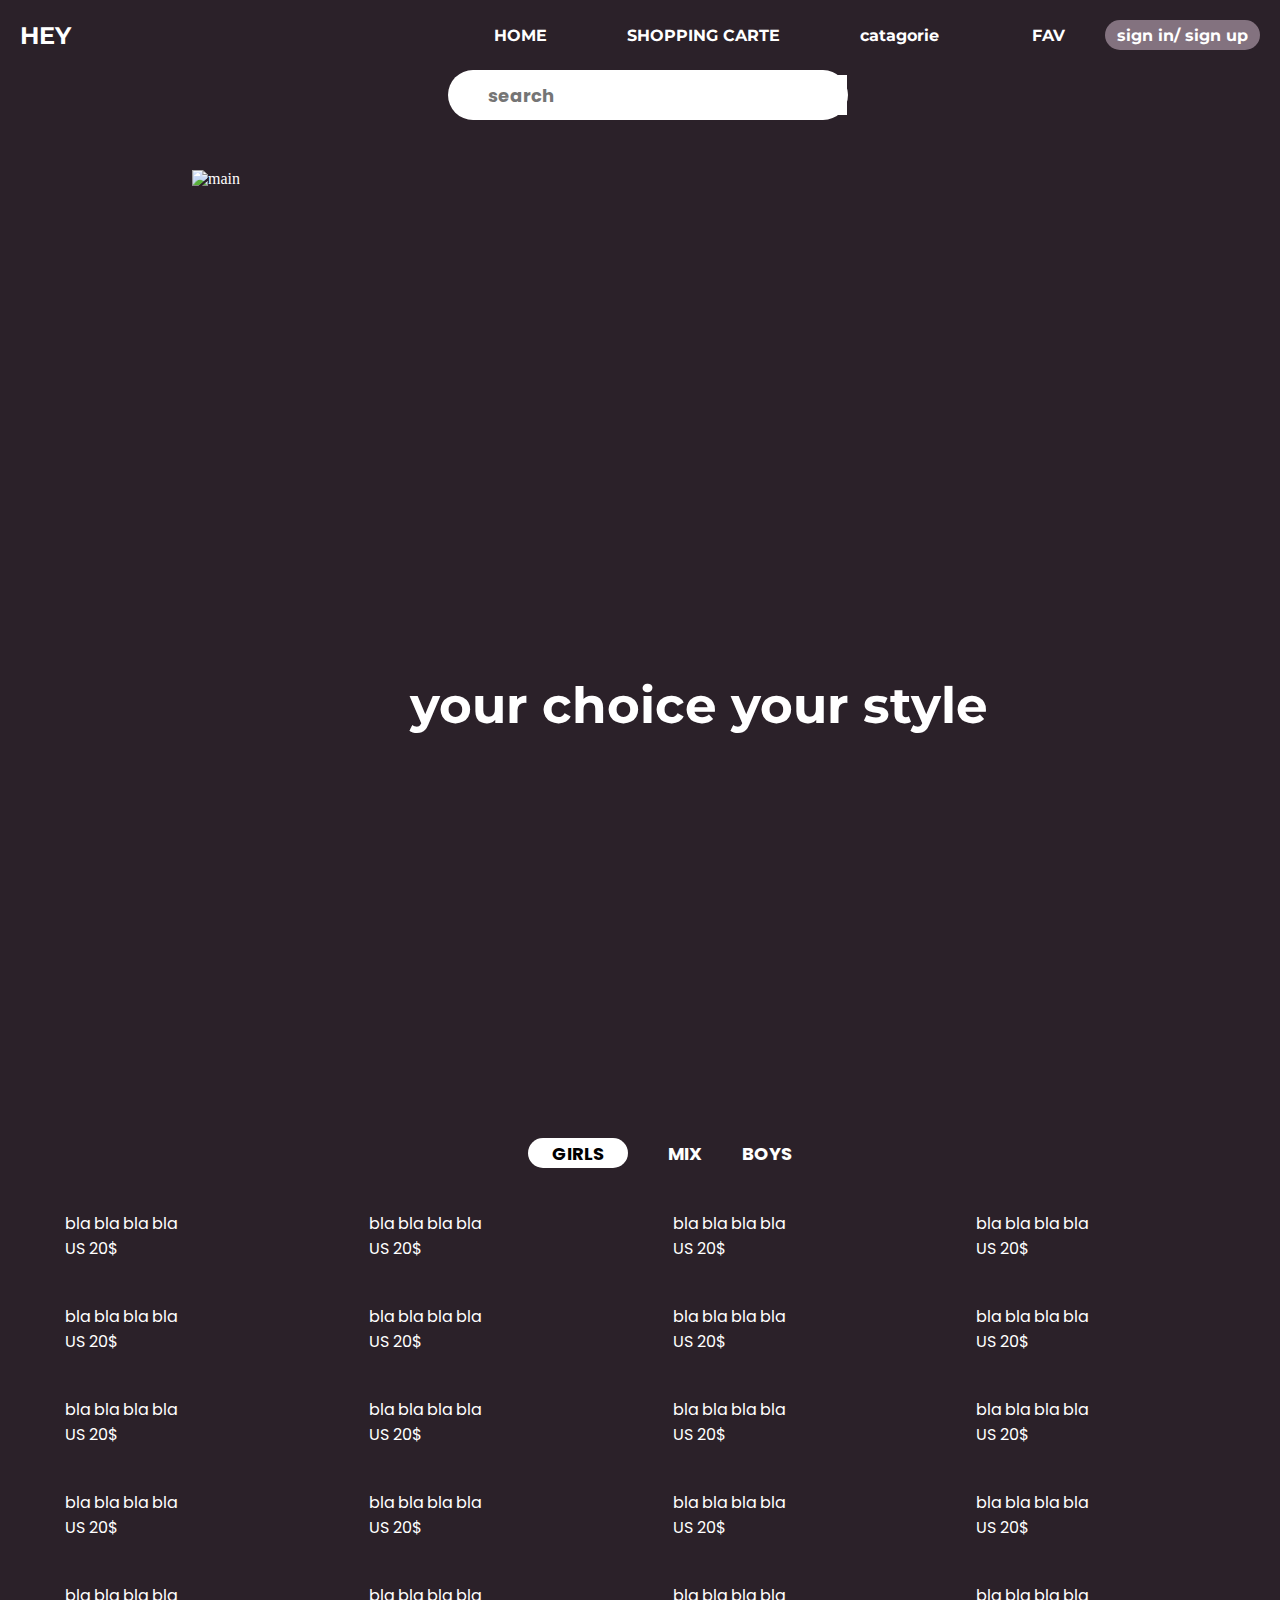
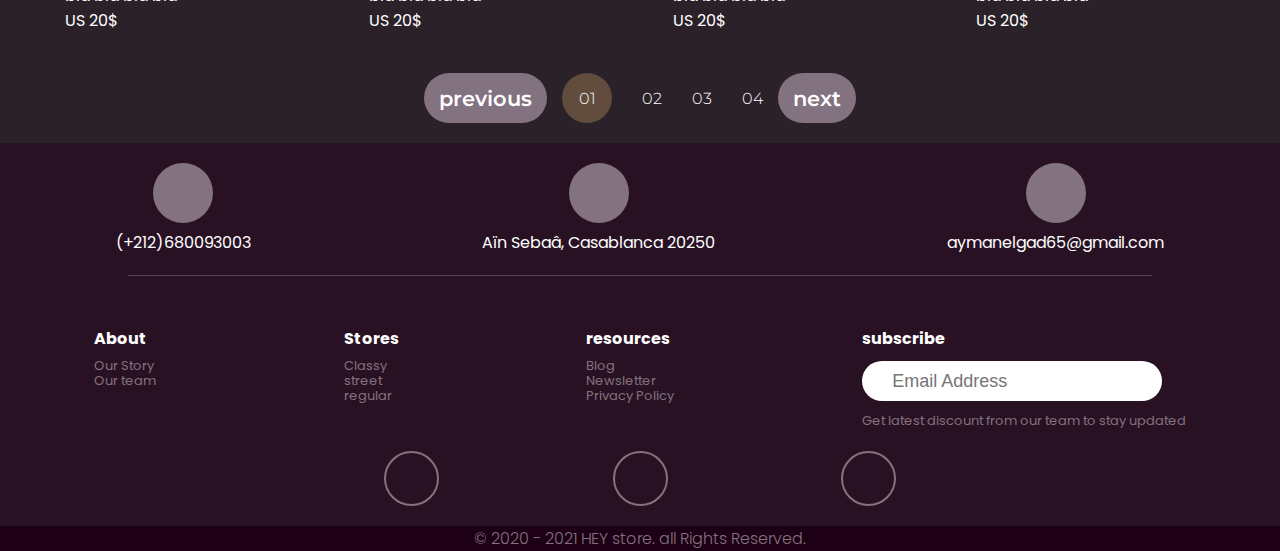
==== street/main.html @ 69650185 "first commit" ====
<!DOCTYPE html>
<html lang="en">
<head>
    <meta charset="UTF-8">
    <meta http-equiv="X-UA-Compatible" content="IE=edge">
    <link rel="stylesheet" href="/street/main.css">
    <script src="https://kit.fontawesome.com/e596ef0014.js" crossorigin="anonymous"></script>
    <meta name="viewport" content="width=device-width, initial-scale=1.0">
    <script src="https://kit.fontawesome.com/e596ef0014.js" crossorigin="anonymous"></script>
    <title>HEY</title>
</head>
<body>
    <header>
        <h2>HEY</h2>
        <nav>
            <ul class="nav">
                <a href="../main.html"><li>HOME</li></a>
                <a href=""><li>SHOPPING CARTE</li></a>
                <a href="/street/pages/catagorie.html"><li>catagorie</li></a>
                <a href=""><li><i class="fas fa-heart"></i>&ensp; FAV</li></a>
                <a href=""><button class="main-but">sign in/ sign up</button></a>
            </ul>
        </nav>
    </header>
    <main>
        <div class="container">
            <div class="search">
                <i class="fas fa-search"></i>
                <input placeholder="search" class="search-in" type = "search">
            </div>
            <img class="first-main" src="/street/img/main/main.png" alt="main">
            <h2 id="style">your choice your style</h2>
            <div id="grid">
                <div class="top-left">
                    <img src="/street/img/main/top-left.png" alt="">
                </div>
                <div class="top-right">
                    <img src="/street/img/main/top-right.png" alt="">
                </div>
                <div class="bot-left">
                    <img src="/street/img/main/bot-left.png" alt="">
                </div>
                <div class="mid">
                    <img src="/street/img/main/mid.png" alt="">
                </div>
                <div class="mid-right">
                    <img src="/street/img/main/mid-right.png" alt="">
                </div>
                <div class="mid-bot">
                    <img src="/street/img/main/mid-bot.png" alt="">
                </div>
            </div>
            <div class="my-girls-group">
                <div class="choose-group">
                    <a href="#"><button class="fill">GIRLS</button></a>
                    <a href="#"><button class="no-fill">MIX</button></a>
                    <a href="#"><button class="no-fill">BOYS</button></a>
                </div>
                <div class="group-container">
                    <div class="img-clo">
                        <div class="img-clo-grid">
                            <img src="/street/img/myG/01.png" alt="">
                            <p>bla bla bla bla <br> US 20$</p>
                        </div>
                        <div class="img-clo-grid">
                            <img src="/street/img/myG/02.png" alt="">
                            <p>bla bla bla bla <br> US 20$</p>
                        </div>
                        <div class="img-clo-grid">
                            <img src="/street/img/myG/03.png" alt="">
                            <p>bla bla bla bla <br> US 20$</p>
                        </div>
                        <div class="img-clo-grid">
                            <img src="/street/img/myG/04.png" alt="">
                            <p>bla bla bla bla <br> US 20$</p>
                        </div>
                        <div class="img-clo-grid">
                            <img src="/street/img/myG/05.png" alt="">
                            <p>bla bla bla bla <br> US 20$</p>
                        </div>
                        <div class="img-clo-grid">
                            <img src="/street/img/myG/06.png" alt="">
                            <p>bla bla bla bla <br> US 20$</p>
                        </div>
                        <div class="img-clo-grid">
                            <img src="/street/img/myG/07.png" alt="">
                            <p>bla bla bla bla <br> US 20$</p>
                        </div>
                        <div class="img-clo-grid">
                            <img src="/street/img/myG/08.png" alt="">
                            <p>bla bla bla bla <br> US 20$</p>
                        </div>
                        <div class="img-clo-grid">
                            <img src="/street/img/myG/09.png" alt="">
                            <p>bla bla bla bla <br> US 20$</p>
                        </div>
                        <div class="img-clo-grid">
                            <img src="/street/img/myG/10.png" alt="">
                            <p>bla bla bla bla <br> US 20$</p>
                        </div>
                        <div class="img-clo-grid">
                            <img src="/street/img/myG/11.png" alt="">
                            <p>bla bla bla bla <br> US 20$</p>
                        </div>
                        <div class="img-clo-grid">
                            <img src="/street/img/myG/12.png" alt="">
                            <p>bla bla bla bla <br> US 20$</p>
                        </div>
                        <div class="img-clo-grid">
                            <img src="/street/img/myG/13.png" alt="">
                            <p>bla bla bla bla <br> US 20$</p>
                        </div>
                        <div class="img-clo-grid">
                            <img src="/street/img/myG/14.png" alt="">
                            <p>bla bla bla bla <br> US 20$</p>
                        </div>
                        <div class="img-clo-grid">
                            <img src="/street/img/myG/15.png" alt="">
                            <p>bla bla bla bla <br> US 20$</p>
                        </div>
                        <div class="img-clo-grid">
                            <img src="/street/img/myG/16.png" alt="">
                            <p>bla bla bla bla <br> US 20$</p>
                        </div>
                        <div class="img-clo-grid">
                            <img src="/street/img/myG/17.png" alt="">
                            <p>bla bla bla bla <br> US 20$</p>
                        </div>
                        <div class="img-clo-grid">
                            <img src="/street/img/myG/18.png" alt="">
                            <p>bla bla bla bla <br> US 20$</p>
                        </div>
                        <div class="img-clo-grid">
                            <img src="/street/img/myG/19.png" alt="">
                            <p>bla bla bla bla <br> US 20$</p>
                        </div>
                        <div class="img-clo-grid">
                            <img src="/street/img/myG/20.png" alt="">
                            <p>bla bla bla bla <br> US 20$</p>
                        </div>
                    </div>
                    <div class="per-nex">
                        <button id="per-nex">previous</button>
                        <button class="num-per-nex round">01</button>
                        <button class="num-per-nex">02</button>
                        <button class="num-per-nex">03</button>
                        <button class="num-per-nex">04</button>
                        <button id="per-nex">next</button>
                    </div>
                </div>
            </div>
        </div>
    </main>
    <footer>
        <div id="all-icon">
            <div class="footer-cont">
                <i class="fas fa-phone"></i>
                <p>(+212)680093003</p>
            </div>
            <div class="footer-cont">
                <i class="fas fa-map-marker-alt"></i>
                <p>Aïn Sebaâ, Casablanca 20250</p>
            </div>
            <div class="footer-cont">
                <i class="fas fa-envelope"></i>
                <p>aymanelgad65@gmail.com</p>
            </div>
        </div>
        <hr/>
        <div class="more-info">
            <div class="last-in">
                <h4>About</h4>
                <p>Our Story</p>
                <p>Our team</p>
            </div>
            <div class="last-in">
                <h4>Stores</h4>
                <p>Classy</p>
                <p>street</p>
                <p>regular</p>
            </div>
            <div class="last-in">
                <h4>resources</h4>
                <p>Blog</p>
                <p>Newsletter</p>
                <p>Privacy Policy</p>
            </div>
            <div class="last-in">
                <h4>subscribe</h4>
                <div class="last-search">
                    <input type="email" placeholder="Email Address" id="search-in">
                    <i class="fas fa-arrow-right"></i>
                </div>
                <p class="p-search">Get latest discount from our team to stay updated</p>
            </div>
        </div>
        <div class="final-foo">
            <div class="social-con">
                <i class="fab fa-facebook-f"></i>
                <i class="fab fa-instagram"></i>
                <i class="fab fa-twitter"></i>
            </div>
            <div class="final-for-c">
                <p>&copy 2020 - 2021 HEY store. all Rights Reserved.</p>
            </div>
        </div>
    </footer>
</body>
</html>
---- street/main.css ----
@import url('https://fonts.googleapis.com/css2?family=Montserrat:wght@500;600;700;800;900&display=swap');
@import url('https://fonts.googleapis.com/css2?family=Poppins:wght@500;600&display=swap');
@import url('https://fonts.googleapis.com/css2?family=Poppins:wght@100;200;300&display=swap');

:root{
    --main-color-font: #fff;
    --big-font-family: 'Montserrat', sans-serif;
    --content-font-family: 'Poppins', sans-serif;
    --font-big-size: 1.5rem;
    --font-content-size: 1rem;
    --first-color: #2B2129;
    --second-color: #C4A1BD;
    --third-color: #83727F;
    --forth-color: #322013;
    --fifth-color: #614C3E;
}

html{
    height: 100%;
}

*{
    margin: 0;
    padding: 0;
    box-sizing: border-box;
}

body{
    background-color: var(--first-color);
    color: #fff;
    overflow-x: hidden;
    min-height: 100%;
    display: flex;
    flex-direction: column;
}
 
header{
    display: flex;
    justify-content: space-between;
    align-items: center;
    padding: 20px;
    font-family: var(--big-font-family);
    font-weight: 700;
}

.nav{
    display: flex;
    align-items: center;
}


li, a{
    list-style: none;
    color: #fff;
    margin-left: 40px;
    font-weight: 700;
    text-decoration: none;
}

.main-but{
    font-family: var(--big-font-family);
    background-color: var(--third-color);
    color: #fff;
    font-size: 16px;
    font-weight: 700;
    border: none;
    height: 30px;
    border-radius: 20px;
    width: 155px;
}

.search-in{
    font-family: var(--content-font-family);
    font-weight: bold;
    flex: 1;
    height: 40px;
    border: none;
    font-size: 18px;
    outline: none;
    padding-left: 10px;
}


.search{
    display: flex;
    align-items: center;
    width: 400px;
    height: 50px;
    background-color: #fff;
    border-radius: 30px;
    padding: 20px;
    position: relative;
    left: 35%;
}

.fa-search{
    font-size: 20px;
    color: #777;
    display: flex;
    margin-left: 10px;
    cursor: pointer;
}

.first-main{
    width: 1100px;
    position: relative;
    top: 50px;
    left: 15%;
}

#style{
    position: absolute;
    top: 75%;
    left: 32%;
    font-size: 50px;
    font-family: var(--big-font-family);
}

#grid{
    margin-top: 200px;
    margin-left: 20%;
    display: grid;
    height: 100vh;
    grid-template-columns: 1fr 1fr 1fr 1fr ;
    grid-template-rows: 1fr 1fr 1fr 1fr 1fr 1fr 1fr 1fr ;
    grid-template-areas: 
    "box01 box02 box02 box02"
    "box01 box04 box04 box05"
    "box03 box04 box04 box05"
    "box03 box04 box04 box05"
    "box03 box04 box04 box05"
    "box03 box06 box06 box05"
    "box03 box06 box06 box05"
    "box03 box06 box06 box05"
    ;
    width: 921px;
    height: 770px;
}

.top-left img{
    width: 339px;
}

.top-right img{
    width: 562px;
    margin-left: 20px;
}

.bot-left img{
    width: 339px;
    margin-top: 30px;
}

.mid img{
    width: 344px;
    margin-left: 20px;
    margin-top: 18px;
}

.mid-right img{
    width:198px ;
    margin-top: 18px;
}

.mid-bot img{
    width: 344px;
    margin-left: 20px;
    margin-top: 29px;
}

.top-left{
    grid-area: box01;
}

.top-right{
    grid-area: box02;
}

.bot-left{
    grid-area: box03;
}

.mid{
    grid-area: box04;
}

.mid-right{
    grid-area: box05;
}

.mid-bot{
    grid-area: box06;
}

.choose-group{
    display: flex;
    justify-content: center;
    align-items: center;
    padding-top: 30px;
}

.fill{
    color: #000;
    background-color: #fff;
    font-family: var(--content-font-family);
    font-weight: bold;
    font-size: 18px;
    border: none;
    outline: 0;
    width: 100px;
    height: 30px;
    border-radius: 20px;
    cursor: pointer;
}

.no-fill{
    background-color: transparent;
    border: none;
    color: #fff;
    font-size: 18px;
    font-weight: bold;
    font-family: var(--content-font-family);
    cursor: pointer;
}


.img-clo img{
    width: 280px;
    border-radius: 20px;
}

.img-clo{
    display: grid;
    padding: 20px 0px 0px 65px;
    justify-content: space-around;
    grid-template-columns: 1fr 1fr 1fr 1fr ;
    grid-template-rows: 1fr 1fr 1fr 1fr 1fr ;
    grid-template-areas: 
    "girl01 girl02 girl03 girl04"
    "girl05 girl06 girl07 girl08"
    "girl09 girl10 girl11 girl12"
    "girl13 girl14 girl15 girl16"
    "girl17 girl18 girl19 girl20"
    ;
}

.img-clo-grid p{
    font-family: var(--content-font-family);
    padding-bottom: 20px;
    padding-top: 5px;
}

.img-clo-grid:nth-of-type(1){
    grid-area: girl01;
}

.img-clo-grid:nth-of-type(2){
    grid-area: girl02;
}

.img-clo-grid:nth-of-type(3){
    grid-area: girl03;
}

.img-clo-grid:nth-of-type(4){
    grid-area: girl04;
}

.img-clo-grid:nth-of-type(5){
    grid-area: girl05;
}

.img-clo-grid:nth-of-type(6){
    grid-area: girl06;
}

.img-clo-grid:nth-of-type(7){
    grid-area: girl07;
}

.img-clo-grid:nth-of-type(8){
    grid-area: girl08;
}

.img-clo-grid:nth-of-type(9){
    grid-area: girl09;
}

.img-clo-grid:nth-of-type(10){
    grid-area: girl10;
}

.img-clo-grid:nth-of-type(11){
    grid-area: girl11;
}

.img-clo-grid:nth-of-type(12){
    grid-area: girl12;
}

.img-clo-grid:nth-of-type(13){
    grid-area: girl13;
}

.img-clo-grid:nth-of-type(14){
    grid-area: girl14;
}

.img-clo-grid:nth-of-type(15){
    grid-area: girl15;
}

.img-clo-grid:nth-of-type(16){
    grid-area: girl16;
}

.img-clo-grid:nth-of-type(17){
    grid-area: girl17;
}

.img-clo-grid:nth-of-type(18){
    grid-area: girl18;
}

.img-clo-grid:nth-of-type(19){
    grid-area: girl19;
}

.img-clo-grid:nth-of-type(20){
    grid-area: girl20;
}

.per-nex{
    display: flex;
    justify-content: center;
    margin-top: 20px;
    margin-bottom: 20px;
}

.per-nex button{
    border: none;
}

#per-nex{
    background-color: var(--third-color);
    padding: 8px 15px;
    color: var(--main-color-font);
    font-family: var(--big-font-family);
    font-size: 1.3rem;
    font-weight: 600;
    border-radius: 50px;
}

.round{
    background-color: var(--fifth-color) !important;
    width: 50px;
    height: 50px;
    border-radius: 50%;
}

.num-per-nex{
    background-color: transparent;
    color: var(--main-color-font);
    font-family: var(--big-font-family);
    font-size: 1rem;
    font-weight: 300;
    margin: 0px 15px 0px 15px;
}

#all-icon{
    display: flex;
    justify-content: space-around;
    margin-top: 20px;
    align-items: center;
    text-align: center;
}

footer{
    margin-top: auto;
    background-color: #291124;
}

.footer-cont{
    display: flex;
    flex-direction: column;
    align-items: center;
}

.footer-cont i{
    margin-bottom: 7px;
    font-size: 25px;
    display: flex;
    justify-content: center;
    align-items: center;
    background-color: var(--third-color);
    width: 60px;
    height: 60px;
    cursor: pointer;
    border-radius: 50%;
}

.footer-cont p{
    font-family: var(--content-font-family);
}

footer hr {
    border: none;
    background-color: var(--third-color);
    color: var(--third-color);
    height: 1px;
    width: 80%;
    margin: 20px 10% 50px 10%;
    opacity: 50%;
}

.more-info{
    display: flex;
    justify-content: space-around;
}

.last-in h4{
    margin-bottom: 10px;
    font-family: var(--content-font-family);
}

.last-in p{
    font-family: var(--content-font-family);
    margin-top: -5px;
    font-size: 13px;
    color: var(--third-color);
}

.p-search{
    margin-top: 10px !important;
}

.last-search{
    width: 300px;
    height: 35px;
    background-color: white;
    border-radius: 30px;
    display: flex;
    align-items: center;
    padding: 20px;
}

.last-search > i{
    font-size: 20px;
    color: #777;
    cursor: pointer;
}

.last-search > input{
    flex: 1;
    height: 40px;
    border: none;
    outline: none;
    font-size: 18px;
    padding-left: 10px;
}

.social-con{
    display: flex;
    justify-content: space-between;
    margin: 0px 30%;
    font-size: 25px;
    color: var(--third-color);
    margin-top: 20px;
}

.social-con i{
    border: 2px solid var(--third-color);
    display: flex;
    justify-content: center;
    align-items: center;
    width: 55px;
    height: 55px;
    border-radius: 50%;
}

.final-for-c{
    background-color: #1d0015;
}

.final-for-c p{
    display: flex;
    justify-content: center;
    margin-top: 20px;
    font-weight: 300;
    font-family: var(--content-font-family);
    color: var(--third-color);
}
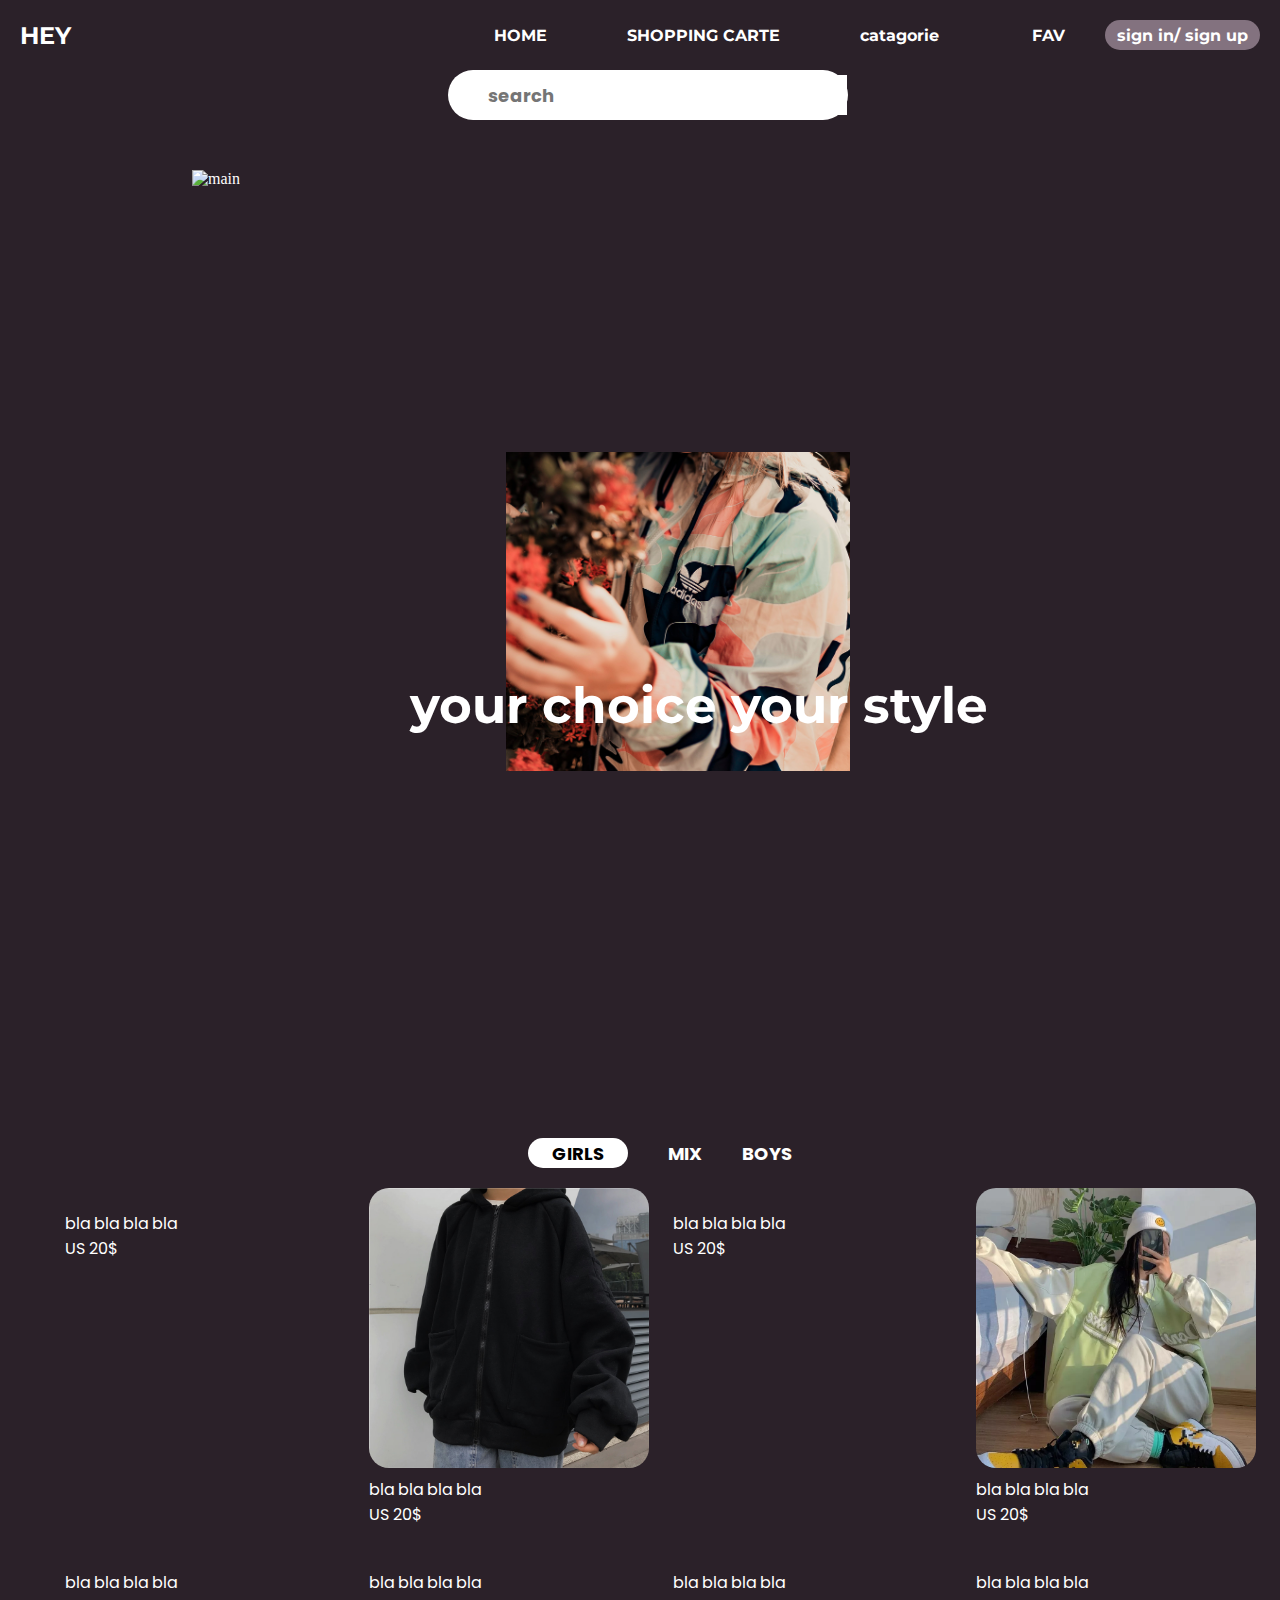
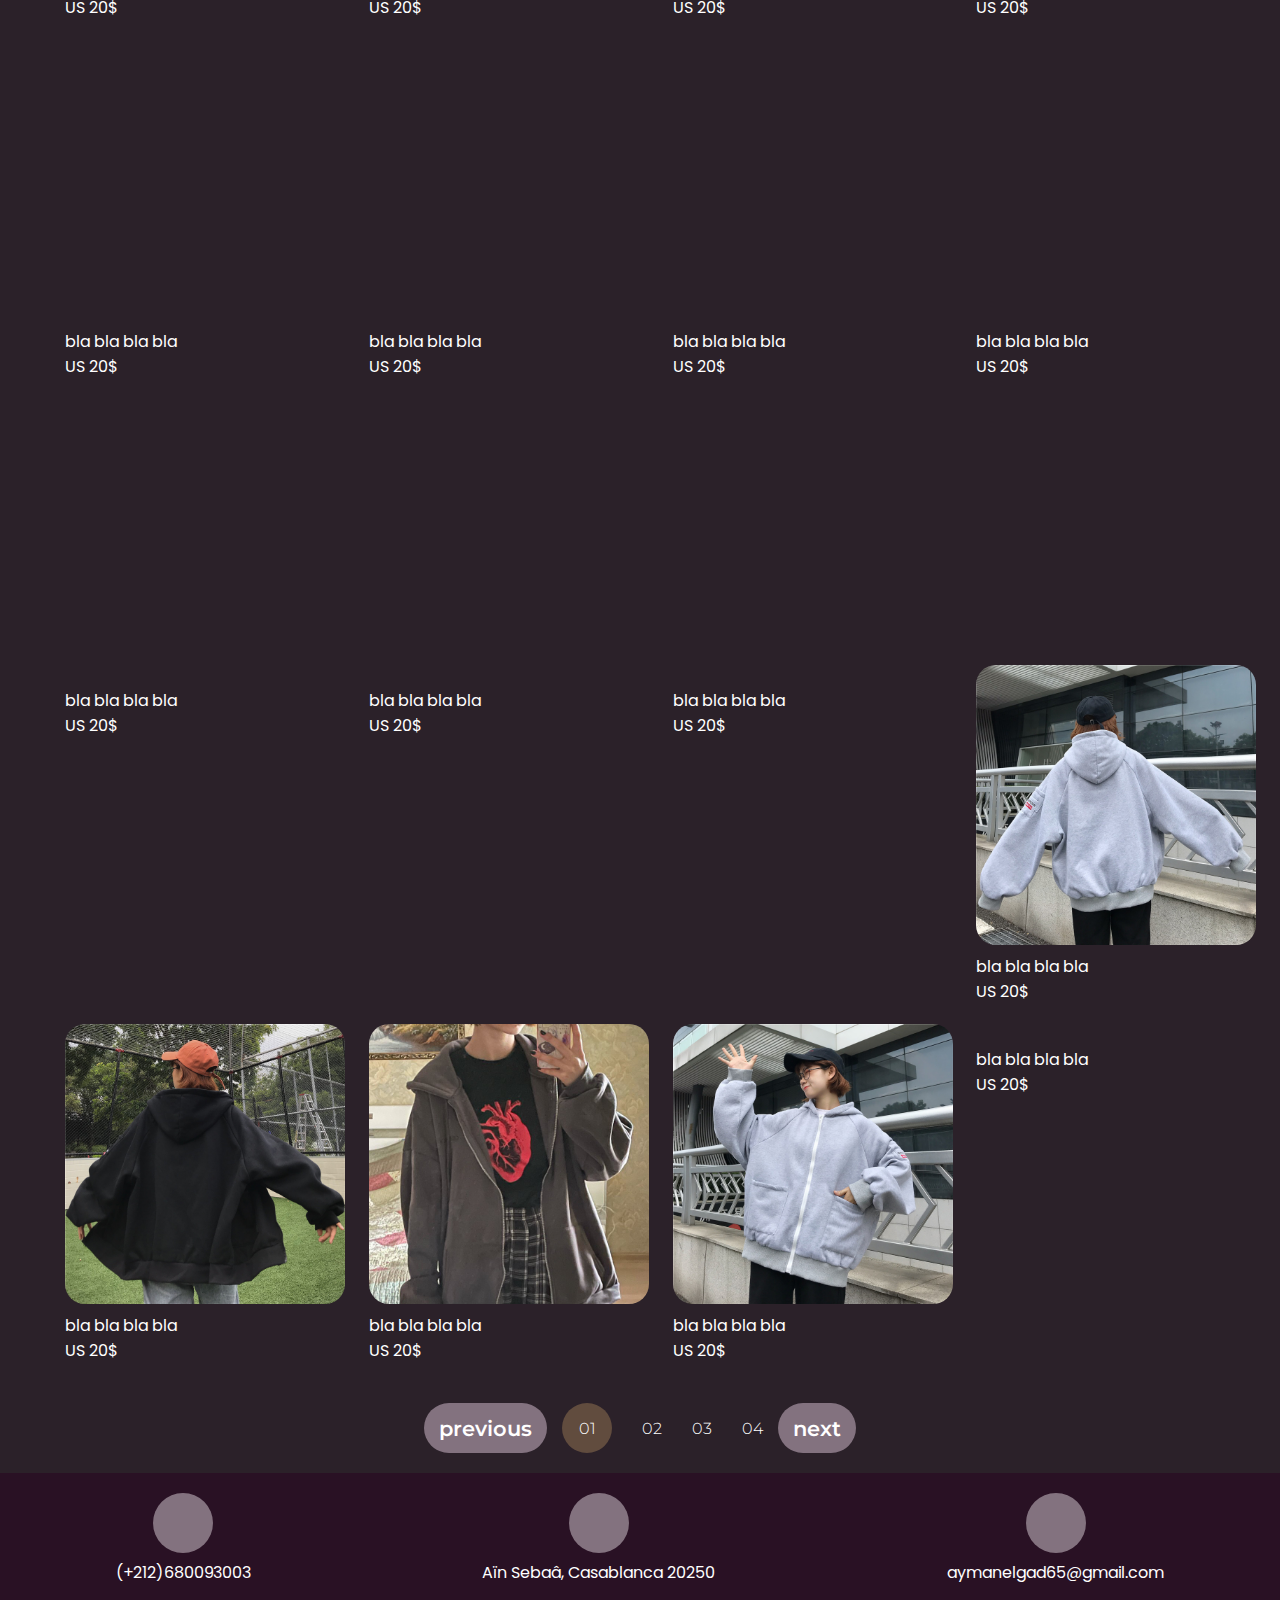
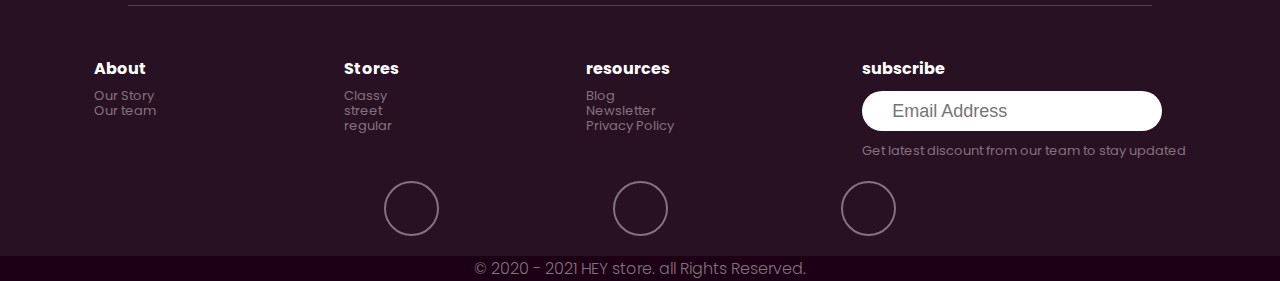
==== commit bca700e8: "lazy thing" ====
--- a/street/main.html
+++ b/street/main.html
@@ -38,16 +38,16 @@
                     <img src="/street/img/main/top-right.png" alt="">
                 </div>
                 <div class="bot-left">
-                    <img src="/street/img/main/bot-left.png" alt="">
+                    <img loading="lazy" src="/street/img/main/bot-left.png" alt="">
                 </div>
                 <div class="mid">
-                    <img src="/street/img/main/mid.png" alt="">
+                    <img loading="lazy" src="/street/img/main/mid.png" alt="">
                 </div>
                 <div class="mid-right">
-                    <img src="/street/img/main/mid-right.png" alt="">
+                    <img loading="lazy" src="/street/img/main/mid-right.png" alt="">
                 </div>
                 <div class="mid-bot">
-                    <img src="/street/img/main/mid-bot.png" alt="">
+                    <img loading="lazy" src="/street/img/main/mid-bot.png" alt="">
                 </div>
             </div>
             <div class="my-girls-group">
@@ -59,83 +59,83 @@
                 <div class="group-container">
                     <div class="img-clo">
                         <div class="img-clo-grid">
-                            <img src="/street/img/myG/01.png" alt="">
-                            <p>bla bla bla bla <br> US 20$</p>
-                        </div>
-                        <div class="img-clo-grid">
-                            <img src="/street/img/myG/02.png" alt="">
-                            <p>bla bla bla bla <br> US 20$</p>
-                        </div>
-                        <div class="img-clo-grid">
-                            <img src="/street/img/myG/03.png" alt="">
-                            <p>bla bla bla bla <br> US 20$</p>
-                        </div>
-                        <div class="img-clo-grid">
-                            <img src="/street/img/myG/04.png" alt="">
-                            <p>bla bla bla bla <br> US 20$</p>
-                        </div>
-                        <div class="img-clo-grid">
-                            <img src="/street/img/myG/05.png" alt="">
-                            <p>bla bla bla bla <br> US 20$</p>
-                        </div>
-                        <div class="img-clo-grid">
-                            <img src="/street/img/myG/06.png" alt="">
-                            <p>bla bla bla bla <br> US 20$</p>
-                        </div>
-                        <div class="img-clo-grid">
-                            <img src="/street/img/myG/07.png" alt="">
-                            <p>bla bla bla bla <br> US 20$</p>
-                        </div>
-                        <div class="img-clo-grid">
-                            <img src="/street/img/myG/08.png" alt="">
-                            <p>bla bla bla bla <br> US 20$</p>
-                        </div>
-                        <div class="img-clo-grid">
-                            <img src="/street/img/myG/09.png" alt="">
-                            <p>bla bla bla bla <br> US 20$</p>
-                        </div>
-                        <div class="img-clo-grid">
-                            <img src="/street/img/myG/10.png" alt="">
-                            <p>bla bla bla bla <br> US 20$</p>
-                        </div>
-                        <div class="img-clo-grid">
-                            <img src="/street/img/myG/11.png" alt="">
-                            <p>bla bla bla bla <br> US 20$</p>
-                        </div>
-                        <div class="img-clo-grid">
-                            <img src="/street/img/myG/12.png" alt="">
-                            <p>bla bla bla bla <br> US 20$</p>
-                        </div>
-                        <div class="img-clo-grid">
-                            <img src="/street/img/myG/13.png" alt="">
-                            <p>bla bla bla bla <br> US 20$</p>
-                        </div>
-                        <div class="img-clo-grid">
-                            <img src="/street/img/myG/14.png" alt="">
-                            <p>bla bla bla bla <br> US 20$</p>
-                        </div>
-                        <div class="img-clo-grid">
-                            <img src="/street/img/myG/15.png" alt="">
-                            <p>bla bla bla bla <br> US 20$</p>
-                        </div>
-                        <div class="img-clo-grid">
-                            <img src="/street/img/myG/16.png" alt="">
-                            <p>bla bla bla bla <br> US 20$</p>
-                        </div>
-                        <div class="img-clo-grid">
-                            <img src="/street/img/myG/17.png" alt="">
-                            <p>bla bla bla bla <br> US 20$</p>
-                        </div>
-                        <div class="img-clo-grid">
-                            <img src="/street/img/myG/18.png" alt="">
-                            <p>bla bla bla bla <br> US 20$</p>
-                        </div>
-                        <div class="img-clo-grid">
-                            <img src="/street/img/myG/19.png" alt="">
-                            <p>bla bla bla bla <br> US 20$</p>
-                        </div>
-                        <div class="img-clo-grid">
-                            <img src="/street/img/myG/20.png" alt="">
+                            <img loading="lazy" src="/street/img/myG/01.png" alt="">
+                            <p>bla bla bla bla <br> US 20$</p>
+                        </div>
+                        <div class="img-clo-grid">
+                            <img loading="lazy" src="/street/img/myG/02.png" alt="">
+                            <p>bla bla bla bla <br> US 20$</p>
+                        </div>
+                        <div class="img-clo-grid">
+                            <img loading="lazy" src="/street/img/myG/03.png" alt="">
+                            <p>bla bla bla bla <br> US 20$</p>
+                        </div>
+                        <div class="img-clo-grid">
+                            <img loading="lazy" src="/street/img/myG/04.png" alt="">
+                            <p>bla bla bla bla <br> US 20$</p>
+                        </div>
+                        <div class="img-clo-grid">
+                            <img loading="lazy" src="/street/img/myG/05.png" alt="">
+                            <p>bla bla bla bla <br> US 20$</p>
+                        </div>
+                        <div class="img-clo-grid">
+                            <img loading="lazy" src="/street/img/myG/06.png" alt="">
+                            <p>bla bla bla bla <br> US 20$</p>
+                        </div>
+                        <div class="img-clo-grid">
+                            <img loading="lazy" src="/street/img/myG/07.png" alt="">
+                            <p>bla bla bla bla <br> US 20$</p>
+                        </div>
+                        <div class="img-clo-grid">
+                            <img loading="lazy" src="/street/img/myG/08.png" alt="">
+                            <p>bla bla bla bla <br> US 20$</p>
+                        </div>
+                        <div class="img-clo-grid">
+                            <img loading="lazy" src="/street/img/myG/09.png" alt="">
+                            <p>bla bla bla bla <br> US 20$</p>
+                        </div>
+                        <div class="img-clo-grid">
+                            <img loading="lazy" src="/street/img/myG/10.png" alt="">
+                            <p>bla bla bla bla <br> US 20$</p>
+                        </div>
+                        <div class="img-clo-grid">
+                            <img loading="lazy" src="/street/img/myG/11.png" alt="">
+                            <p>bla bla bla bla <br> US 20$</p>
+                        </div>
+                        <div class="img-clo-grid">
+                            <img loading="lazy" src="/street/img/myG/12.png" alt="">
+                            <p>bla bla bla bla <br> US 20$</p>
+                        </div>
+                        <div class="img-clo-grid">
+                            <img loading="lazy" src="/street/img/myG/13.png" alt="">
+                            <p>bla bla bla bla <br> US 20$</p>
+                        </div>
+                        <div class="img-clo-grid">
+                            <img loading="lazy" src="/street/img/myG/14.png" alt="">
+                            <p>bla bla bla bla <br> US 20$</p>
+                        </div>
+                        <div class="img-clo-grid">
+                            <img loading="lazy" src="/street/img/myG/15.png" alt="">
+                            <p>bla bla bla bla <br> US 20$</p>
+                        </div>
+                        <div class="img-clo-grid">
+                            <img loading="lazy" src="/street/img/myG/16.png" alt="">
+                            <p>bla bla bla bla <br> US 20$</p>
+                        </div>
+                        <div class="img-clo-grid">
+                            <img loading="lazy" src="/street/img/myG/17.png" alt="">
+                            <p>bla bla bla bla <br> US 20$</p>
+                        </div>
+                        <div class="img-clo-grid">
+                            <img loading="lazy" src="/street/img/myG/18.png" alt="">
+                            <p>bla bla bla bla <br> US 20$</p>
+                        </div>
+                        <div class="img-clo-grid">
+                            <img loading="lazy" src="/street/img/myG/19.png" alt="">
+                            <p>bla bla bla bla <br> US 20$</p>
+                        </div>
+                        <div class="img-clo-grid">
+                            <img loading="lazy" src="/street/img/myG/20.png" alt="">
                             <p>bla bla bla bla <br> US 20$</p>
                         </div>
                     </div>
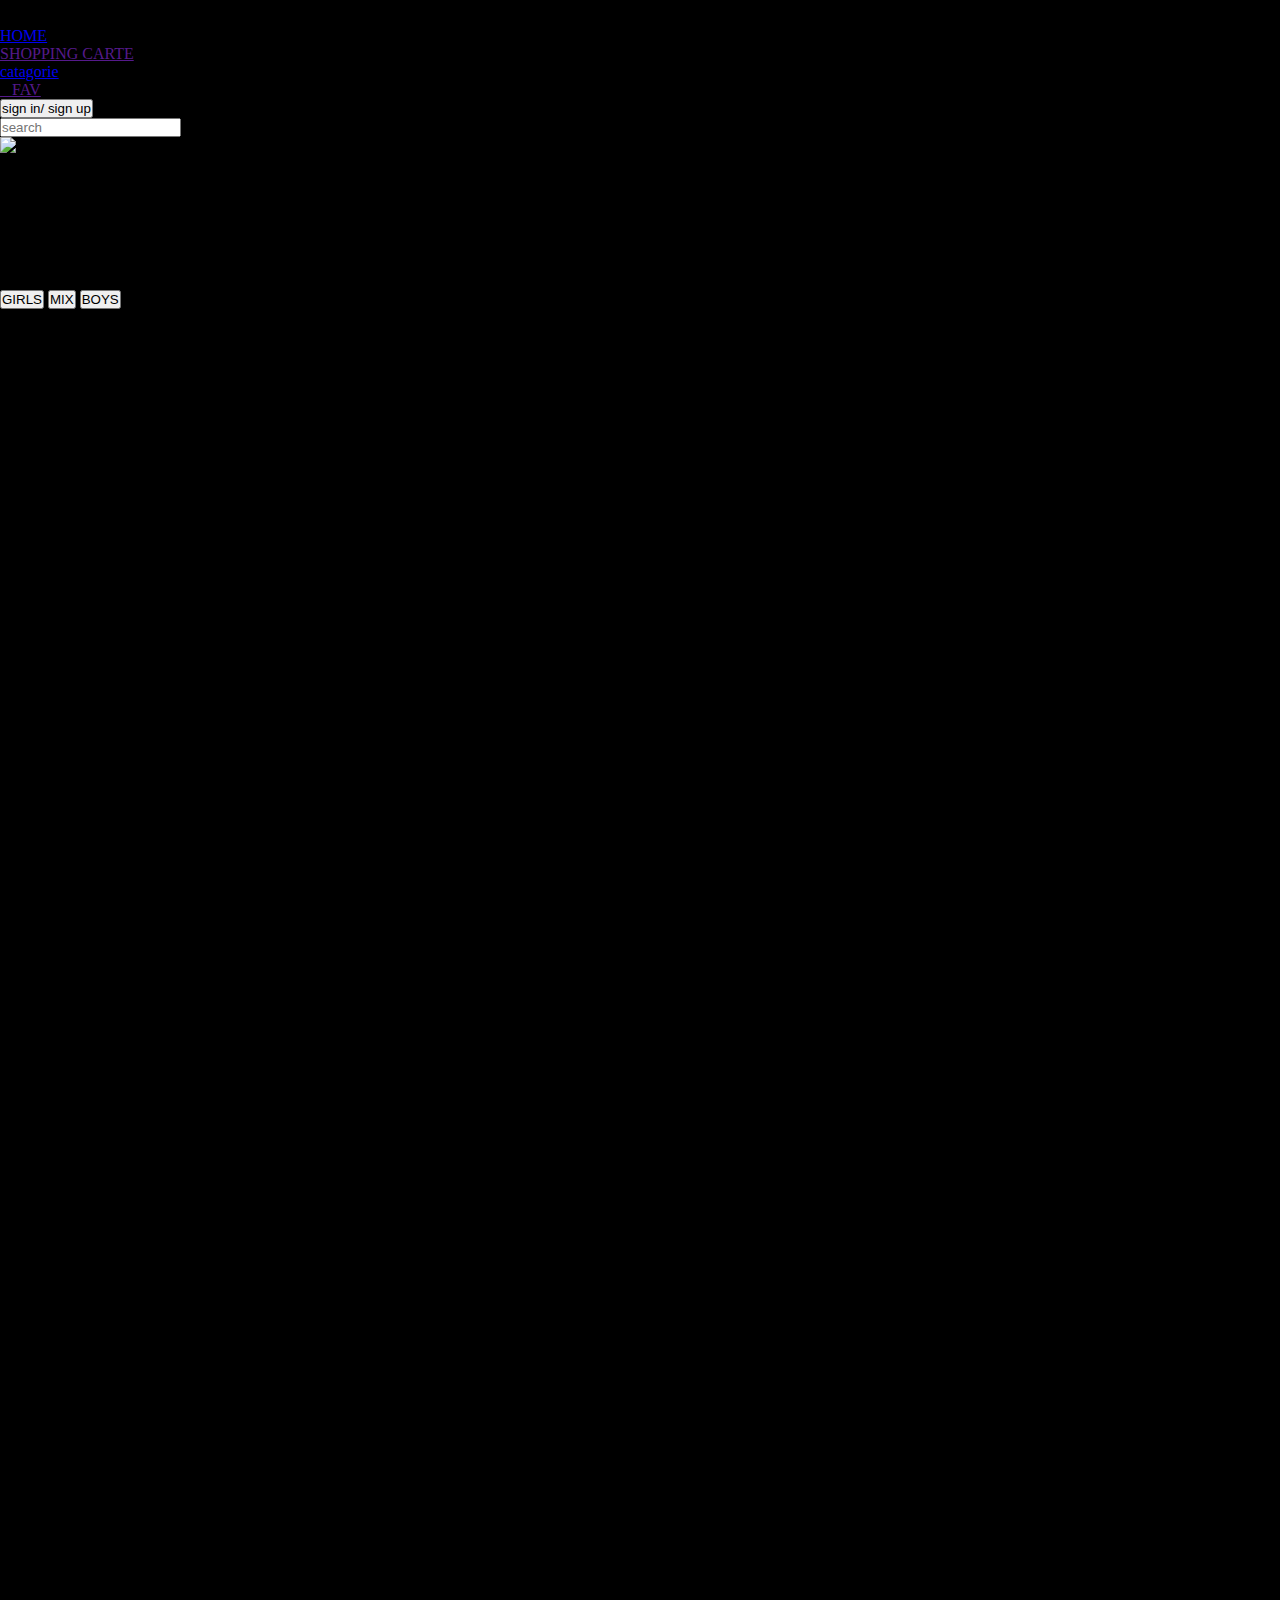
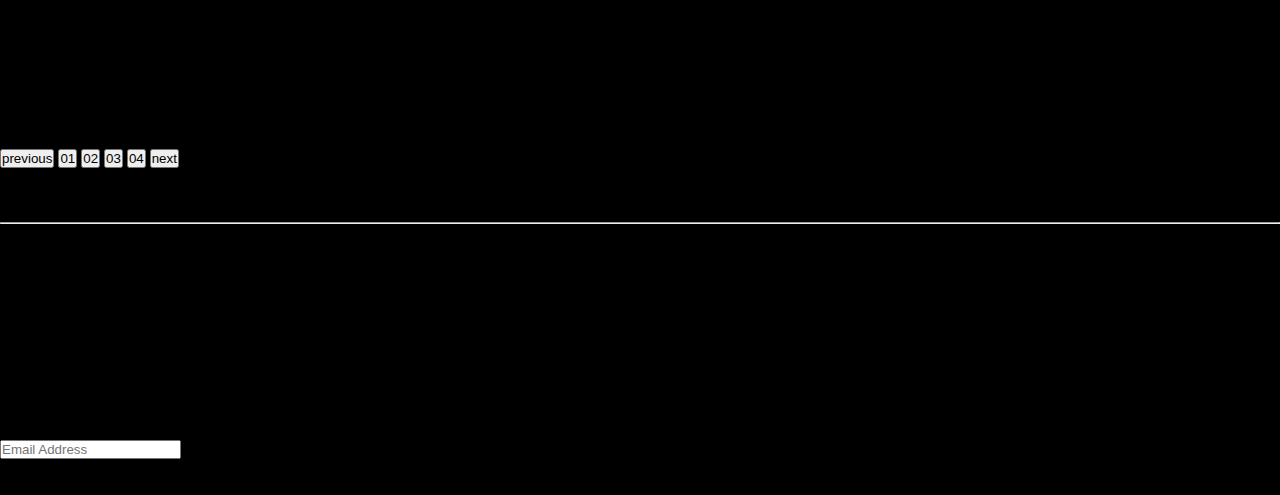
==== commit cb9584f9: "lili" ====
--- a/street/main.html
+++ b/street/main.html
@@ -3,7 +3,7 @@
 <head>
     <meta charset="UTF-8">
     <meta http-equiv="X-UA-Compatible" content="IE=edge">
-    <link rel="stylesheet" href="/street/main.css">
+    <link rel="stylesheet" href="/main.css">
     <script src="https://kit.fontawesome.com/e596ef0014.js" crossorigin="anonymous"></script>
     <meta name="viewport" content="width=device-width, initial-scale=1.0">
     <script src="https://kit.fontawesome.com/e596ef0014.js" crossorigin="anonymous"></script>
@@ -16,7 +16,7 @@
             <ul class="nav">
                 <a href="../main.html"><li>HOME</li></a>
                 <a href=""><li>SHOPPING CARTE</li></a>
-                <a href="/street/pages/catagorie.html"><li>catagorie</li></a>
+                <a href="/pages/catagorie.html"><li>catagorie</li></a>
                 <a href=""><li><i class="fas fa-heart"></i>&ensp; FAV</li></a>
                 <a href=""><button class="main-but">sign in/ sign up</button></a>
             </ul>
@@ -28,26 +28,26 @@
                 <i class="fas fa-search"></i>
                 <input placeholder="search" class="search-in" type = "search">
             </div>
-            <img class="first-main" src="/street/img/main/main.png" alt="main">
+            <img class="first-main" src="/img/main/main.png" alt="main">
             <h2 id="style">your choice your style</h2>
             <div id="grid">
                 <div class="top-left">
-                    <img src="/street/img/main/top-left.png" alt="">
+                    <img src="/img/main/top-left.png" alt="">
                 </div>
                 <div class="top-right">
-                    <img src="/street/img/main/top-right.png" alt="">
+                    <img src="/img/main/top-right.png" alt="">
                 </div>
                 <div class="bot-left">
-                    <img loading="lazy" src="/street/img/main/bot-left.png" alt="">
+                    <img loading="lazy" src="/img/main/bot-left.png" alt="">
                 </div>
                 <div class="mid">
-                    <img loading="lazy" src="/street/img/main/mid.png" alt="">
+                    <img loading="lazy" src="/img/main/mid.png" alt="">
                 </div>
                 <div class="mid-right">
-                    <img loading="lazy" src="/street/img/main/mid-right.png" alt="">
+                    <img loading="lazy" src="/img/main/mid-right.png" alt="">
                 </div>
                 <div class="mid-bot">
-                    <img loading="lazy" src="/street/img/main/mid-bot.png" alt="">
+                    <img loading="lazy" src="/img/main/mid-bot.png" alt="">
                 </div>
             </div>
             <div class="my-girls-group">
@@ -59,84 +59,124 @@
                 <div class="group-container">
                     <div class="img-clo">
                         <div class="img-clo-grid">
-                            <img loading="lazy" src="/street/img/myG/01.png" alt="">
-                            <p>bla bla bla bla <br> US 20$</p>
-                        </div>
-                        <div class="img-clo-grid">
-                            <img loading="lazy" src="/street/img/myG/02.png" alt="">
-                            <p>bla bla bla bla <br> US 20$</p>
-                        </div>
-                        <div class="img-clo-grid">
-                            <img loading="lazy" src="/street/img/myG/03.png" alt="">
-                            <p>bla bla bla bla <br> US 20$</p>
-                        </div>
-                        <div class="img-clo-grid">
-                            <img loading="lazy" src="/street/img/myG/04.png" alt="">
-                            <p>bla bla bla bla <br> US 20$</p>
-                        </div>
-                        <div class="img-clo-grid">
-                            <img loading="lazy" src="/street/img/myG/05.png" alt="">
-                            <p>bla bla bla bla <br> US 20$</p>
-                        </div>
-                        <div class="img-clo-grid">
-                            <img loading="lazy" src="/street/img/myG/06.png" alt="">
-                            <p>bla bla bla bla <br> US 20$</p>
-                        </div>
-                        <div class="img-clo-grid">
-                            <img loading="lazy" src="/street/img/myG/07.png" alt="">
-                            <p>bla bla bla bla <br> US 20$</p>
-                        </div>
-                        <div class="img-clo-grid">
-                            <img loading="lazy" src="/street/img/myG/08.png" alt="">
-                            <p>bla bla bla bla <br> US 20$</p>
-                        </div>
-                        <div class="img-clo-grid">
-                            <img loading="lazy" src="/street/img/myG/09.png" alt="">
-                            <p>bla bla bla bla <br> US 20$</p>
-                        </div>
-                        <div class="img-clo-grid">
-                            <img loading="lazy" src="/street/img/myG/10.png" alt="">
-                            <p>bla bla bla bla <br> US 20$</p>
-                        </div>
-                        <div class="img-clo-grid">
-                            <img loading="lazy" src="/street/img/myG/11.png" alt="">
-                            <p>bla bla bla bla <br> US 20$</p>
-                        </div>
-                        <div class="img-clo-grid">
-                            <img loading="lazy" src="/street/img/myG/12.png" alt="">
-                            <p>bla bla bla bla <br> US 20$</p>
-                        </div>
-                        <div class="img-clo-grid">
-                            <img loading="lazy" src="/street/img/myG/13.png" alt="">
-                            <p>bla bla bla bla <br> US 20$</p>
-                        </div>
-                        <div class="img-clo-grid">
-                            <img loading="lazy" src="/street/img/myG/14.png" alt="">
-                            <p>bla bla bla bla <br> US 20$</p>
-                        </div>
-                        <div class="img-clo-grid">
-                            <img loading="lazy" src="/street/img/myG/15.png" alt="">
-                            <p>bla bla bla bla <br> US 20$</p>
-                        </div>
-                        <div class="img-clo-grid">
-                            <img loading="lazy" src="/street/img/myG/16.png" alt="">
-                            <p>bla bla bla bla <br> US 20$</p>
-                        </div>
-                        <div class="img-clo-grid">
-                            <img loading="lazy" src="/street/img/myG/17.png" alt="">
-                            <p>bla bla bla bla <br> US 20$</p>
-                        </div>
-                        <div class="img-clo-grid">
-                            <img loading="lazy" src="/street/img/myG/18.png" alt="">
-                            <p>bla bla bla bla <br> US 20$</p>
-                        </div>
-                        <div class="img-clo-grid">
-                            <img loading="lazy" src="/street/img/myG/19.png" alt="">
-                            <p>bla bla bla bla <br> US 20$</p>
-                        </div>
-                        <div class="img-clo-grid">
-                            <img loading="lazy" src="/street/img/myG/20.png" alt="">
-                            <p>bla bla bla bla <br> US 20$</p>
+                            <img loading="lazy" src="/img/myG/01.png" alt="">
+                            <p>nice shirt for summer</p> <br>
+                            <i class="fas fa-star"></i> <i class="fas fa-star"></i> <i class="fas fa-star"></i> <i class="fas fa-star-half-alt"></i> <i class="far fa-star"></i>
+                            <p>US 20$</p>
+                        </div>
+                        <div class="img-clo-grid">
+                            <img loading="lazy" src="/img/myG/02.png" alt="">
+                            <p>nice shirt for summer</p> <br>
+                            <i class="fas fa-star"></i> <i class="fas fa-star"></i> <i class="fas fa-star"></i> <i class="fas fa-star-half-alt"></i> <i class="far fa-star"></i>
+                            <p>US 20$</p>
+                        </div>
+                        <div class="img-clo-grid">
+                            <img loading="lazy" src="/img/myG/03.png" alt="">
+                            <p>nice shirt for summer</p> <br>
+                            <i class="fas fa-star"></i> <i class="fas fa-star"></i> <i class="fas fa-star"></i> <i class="fas fa-star-half-alt"></i> <i class="far fa-star"></i>
+                            <p>US 20$</p>
+                        </div>
+                        <div class="img-clo-grid">
+                            <img loading="lazy" src="/img/myG/04.png" alt="">
+                            <p>nice shirt for summer</p> <br>
+                            <i class="fas fa-star"></i> <i class="fas fa-star"></i> <i class="fas fa-star"></i> <i class="fas fa-star-half-alt"></i> <i class="far fa-star"></i>
+                            <p>US 20$</p>
+                        </div>
+                        <div class="img-clo-grid">
+                            <img loading="lazy" src="/img/myG/05.png" alt="">
+                            <p>nice shirt for summer</p> <br>
+                            <i class="fas fa-star"></i> <i class="fas fa-star"></i> <i class="fas fa-star"></i> <i class="fas fa-star-half-alt"></i> <i class="far fa-star"></i>
+                            <p>US 20$</p>
+                        </div>
+                        <div class="img-clo-grid">
+                            <img loading="lazy" src="/img/myG/06.png" alt="">
+                            <p>nice shirt for summer</p> <br>
+                            <i class="fas fa-star"></i> <i class="fas fa-star"></i> <i class="fas fa-star"></i> <i class="fas fa-star-half-alt"></i> <i class="far fa-star"></i>
+                            <p>US 20$</p>
+                        </div>
+                        <div class="img-clo-grid">
+                            <img loading="lazy" src="/img/myG/07.png" alt="">
+                            <p>nice shirt for summer</p> <br>
+                            <i class="fas fa-star"></i> <i class="fas fa-star"></i> <i class="fas fa-star"></i> <i class="fas fa-star-half-alt"></i> <i class="far fa-star"></i>
+                            <p>US 20$</p>
+                        </div>
+                        <div class="img-clo-grid">
+                            <img loading="lazy" src="/img/myG/08.png" alt="">
+                            <p>nice shirt for summer</p> <br>
+                            <i class="fas fa-star"></i> <i class="fas fa-star"></i> <i class="fas fa-star"></i> <i class="fas fa-star-half-alt"></i> <i class="far fa-star"></i>
+                            <p>US 20$</p>
+                        </div>
+                        <div class="img-clo-grid">
+                            <img loading="lazy" src="/img/myG/09.png" alt="">
+                            <p>nice shirt for summer</p> <br>
+                            <i class="fas fa-star"></i> <i class="fas fa-star"></i> <i class="fas fa-star"></i> <i class="fas fa-star-half-alt"></i> <i class="far fa-star"></i>
+                            <p>US 20$</p>
+                        </div>
+                        <div class="img-clo-grid">
+                            <img loading="lazy" src="/img/myG/10.png" alt="">
+                            <p>nice shirt for summer</p> <br>
+                            <i class="fas fa-star"></i> <i class="fas fa-star"></i> <i class="fas fa-star"></i> <i class="fas fa-star-half-alt"></i> <i class="far fa-star"></i>
+                            <p>US 20$</p>
+                        </div>
+                        <div class="img-clo-grid">
+                            <img loading="lazy" src="/img/myG/11.png" alt="">
+                            <p>nice shirt for summer</p> <br>
+                            <i class="fas fa-star"></i> <i class="fas fa-star"></i> <i class="fas fa-star"></i> <i class="fas fa-star-half-alt"></i> <i class="far fa-star"></i>
+                            <p>US 20$</p>
+                        </div>
+                        <div class="img-clo-grid">
+                            <img loading="lazy" src="/img/myG/12.png" alt="">
+                            <p>nice shirt for summer</p> <br>
+                            <i class="fas fa-star"></i> <i class="fas fa-star"></i> <i class="fas fa-star"></i> <i class="fas fa-star-half-alt"></i> <i class="far fa-star"></i>
+                            <p>US 20$</p>
+                        </div>
+                        <div class="img-clo-grid">
+                            <img loading="lazy" src="/img/myG/13.png" alt="">
+                            <p>nice shirt for summer</p> <br>
+                            <i class="fas fa-star"></i> <i class="fas fa-star"></i> <i class="fas fa-star"></i> <i class="fas fa-star-half-alt"></i> <i class="far fa-star"></i>
+                            <p>US 20$</p>
+                        </div>
+                        <div class="img-clo-grid">
+                            <img loading="lazy" src="/img/myG/14.png" alt="">
+                            <p>nice shirt for summer</p> <br>
+                            <i class="fas fa-star"></i> <i class="fas fa-star"></i> <i class="fas fa-star"></i> <i class="fas fa-star-half-alt"></i> <i class="far fa-star"></i>
+                            <p>US 20$</p>
+                        </div>
+                        <div class="img-clo-grid">
+                            <img loading="lazy" src="/img/myG/15.png" alt="">
+                            <p>nice shirt for summer</p> <br>
+                            <i class="fas fa-star"></i> <i class="fas fa-star"></i> <i class="fas fa-star"></i> <i class="fas fa-star-half-alt"></i> <i class="far fa-star"></i>
+                            <p>US 20$</p>
+                        </div>
+                        <div class="img-clo-grid">
+                            <img loading="lazy" src="/img/myG/16.png" alt="">
+                            <p>nice shirt for summer</p> <br>
+                            <i class="fas fa-star"></i> <i class="fas fa-star"></i> <i class="fas fa-star"></i> <i class="fas fa-star-half-alt"></i> <i class="far fa-star"></i>
+                            <p>US 20$</p>
+                        </div>
+                        <div class="img-clo-grid">
+                            <img loading="lazy" src="/img/myG/17.png" alt="">
+                            <p>nice shirt for summer</p> <br>
+                            <i class="fas fa-star"></i> <i class="fas fa-star"></i> <i class="fas fa-star"></i> <i class="fas fa-star-half-alt"></i> <i class="far fa-star"></i>
+                            <p>US 20$</p>
+                        </div>
+                        <div class="img-clo-grid">
+                            <img loading="lazy" src="/img/myG/18.png" alt="">
+                            <p>nice shirt for summer</p> <br>
+                            <i class="fas fa-star"></i> <i class="fas fa-star"></i> <i class="fas fa-star"></i> <i class="fas fa-star-half-alt"></i> <i class="far fa-star"></i>
+                            <p>US 20$</p>
+                        </div>
+                        <div class="img-clo-grid">
+                            <img loading="lazy" src="/img/myG/19.png" alt="">
+                            <p>nice shirt for summer</p> <br>
+                            <i class="fas fa-star"></i> <i class="fas fa-star"></i> <i class="fas fa-star"></i> <i class="fas fa-star-half-alt"></i> <i class="far fa-star"></i>
+                            <p>US 20$</p>
+                        </div>
+                        <div class="img-clo-grid">
+                            <img loading="lazy" src="/img/myG/20.png" alt="">
+                            <p>nice shirt for summer</p> <br>
+                            <i class="fas fa-star"></i> <i class="fas fa-star"></i> <i class="fas fa-star"></i> <i class="fas fa-star-half-alt"></i> <i class="far fa-star"></i>
+                            <p>US 20$</p>
                         </div>
                     </div>
                     <div class="per-nex">
--- a/main.css
+++ b/main.css
@@ -0,0 +1,96 @@
+@import url('https://fonts.googleapis.com/css2?family=Montserrat:wght@500;600;700;800;900&display=swap');
+@import url('https://fonts.googleapis.com/css2?family=Poppins:wght@500;600&display=swap');
+
+:root{
+    --main-color-font: #fff;
+    --big-font-family: 'Montserrat', sans-serif;
+    --content-font-family: 'Poppins', sans-serif;
+    --font-big-size: 1.5rem;
+    --font-content-size: 1rem;
+    --first-color: #2B2129;
+    --second-color: #C4A1BD;
+    --third-color: #83727F;
+    --forth-color: #322013;
+    --fifth-color: #614C3E;
+}
+
+*{
+    margin: 0;
+    padding: 0;
+    box-sizing: border-box;
+}
+
+body{
+    background-color: #000;
+}
+
+header h1{
+    color: #fff;
+    padding: 40px;
+    font-family: var(--big-font-family);
+    font-size: 50px;
+    font-weight: 700;
+}
+
+.main{
+    position: absolute;
+    left: 35%;
+    top: 40%;
+}
+
+.main h2{
+    color: #fff;
+    margin-bottom: 20px;
+    text-align: center;
+    font-family: var(--big-font-family);
+}
+
+.QQ-btn {
+    gap: 50px;
+    justify-content: center;
+    display: flex;
+}
+
+.btn-cho{
+    background-color: #b7b7a4;
+    color:#fff;
+    border: none;
+    padding: 40px;
+    cursor: pointer;
+    font-family: var(--big-font-family);
+    font-size: 20px;
+    font-weight: 500;
+    padding: 10px 30px;
+    border-radius: 50px;
+}
+
+.s-talk > p{
+    display: flex;
+    align-items: center;
+    justify-content: center;
+    margin-top: 20px;
+    color: #fff;
+    font-family: var(--content-font-family);
+    font-size: 12px;
+
+}
+
+.underline{
+    font-size: 12px;
+    font-family: var(--content-font-family);
+    color: #fff;
+    display: flex;
+    justify-content: center;
+    align-items: center;
+    font-size: 12px;
+    cursor: pointer;
+    text-decoration: underline 2px;
+    color: #fff;
+}
+
+.last-talk{
+    color: #fff;
+    position: absolute;
+    top: 95%;
+    left: 40%;
+}